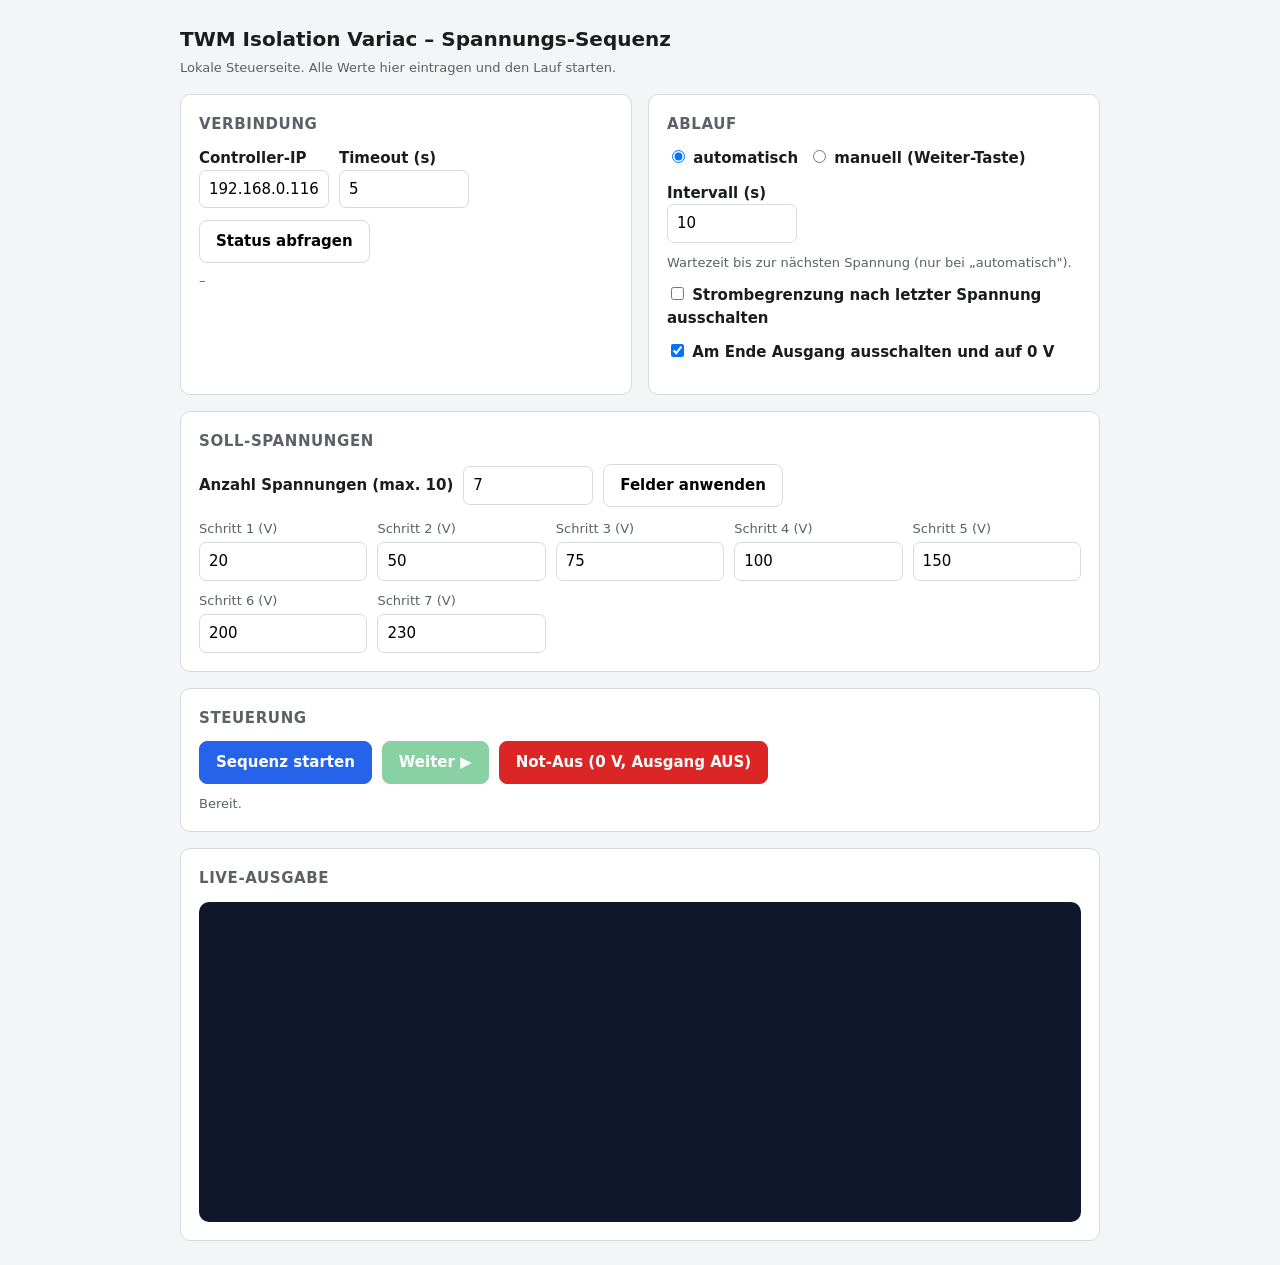
==== tt_esp32controller/tools/index.html @ 8f96c1d9 "Tools: lokale Weboberflaeche fuer die Spannungs-Sequenz - index.html: Bedienseite (Vanilla-JS), Anza" ====
<!DOCTYPE html>
<html lang="de">
<head>
<meta charset="utf-8">
<meta name="viewport" content="width=device-width, initial-scale=1">
<title>TWM Isolation Variac – Spannungs-Sequenz</title>
<style>
  :root {
    --bg: #f4f5f7; --card: #ffffff; --ink: #1b1c1d; --muted: #5b6166;
    --line: #d6dadf; --accent: #2563eb; --ok: #16a34a; --warn: #dc2626;
  }
  * { box-sizing: border-box; }
  body {
    margin: 0; padding: 24px; background: var(--bg); color: var(--ink);
    font: 15px/1.5 system-ui, "Segoe UI", Arial, sans-serif;
  }
  h1 { font-size: 20px; margin: 0 0 4px; }
  h2 { font-size: 15px; margin: 0 0 12px; text-transform: uppercase; letter-spacing: .04em; color: var(--muted); }
  .wrap { max-width: 920px; margin: 0 auto; display: grid; gap: 16px; }
  .grid2 { display: grid; grid-template-columns: 1fr 1fr; gap: 16px; }
  .card { background: var(--card); border: 1px solid var(--line); border-radius: 10px; padding: 18px; }
  label { display: block; font-weight: 600; margin-bottom: 4px; }
  .row { display: flex; align-items: center; gap: 10px; margin-bottom: 12px; flex-wrap: wrap; }
  .row label { margin: 0; }
  input[type=text], input[type=number] {
    padding: 7px 9px; border: 1px solid var(--line); border-radius: 7px; font: inherit; width: 130px;
  }
  input[disabled] { background: #eef0f2; color: var(--muted); }
  .volts { display: grid; grid-template-columns: repeat(auto-fill, minmax(140px, 1fr)); gap: 10px; }
  .volt-field label { font-weight: 500; font-size: 13px; color: var(--muted); }
  .volt-field input { width: 100%; }
  button {
    font: inherit; font-weight: 600; padding: 9px 16px; border-radius: 8px; border: 1px solid var(--line);
    background: #fff; cursor: pointer;
  }
  button:hover:not(:disabled) { border-color: var(--accent); }
  button:disabled { opacity: .5; cursor: not-allowed; }
  button.primary { background: var(--accent); color: #fff; border-color: var(--accent); }
  button.danger { background: var(--warn); color: #fff; border-color: var(--warn); }
  button.go { background: var(--ok); color: #fff; border-color: var(--ok); }
  .actions { display: flex; gap: 10px; flex-wrap: wrap; }
  .hint { color: var(--muted); font-size: 13px; }
  pre#log {
    background: #0f172a; color: #e2e8f0; padding: 14px; border-radius: 10px; height: 320px;
    overflow: auto; margin: 0; white-space: pre-wrap; font: 13px/1.45 "Consolas", monospace;
  }
  .wait-line { color: #fcd34d; }
  #statusBox { font-size: 13px; color: var(--muted); white-space: pre-wrap; margin-top: 8px; }
  .badge { display: inline-block; padding: 2px 8px; border-radius: 999px; font-size: 12px; font-weight: 600; }
  .badge.on { background: #dcfce7; color: var(--ok); }
  .badge.off { background: #fee2e2; color: var(--warn); }
</style>
</head>
<body>
<div class="wrap">
  <div>
    <h1>TWM Isolation Variac – Spannungs-Sequenz</h1>
    <div class="hint">Lokale Steuerseite. Alle Werte hier eintragen und den Lauf starten.</div>
  </div>

  <div class="grid2">
    <!-- Verbindung -->
    <div class="card">
      <h2>Verbindung</h2>
      <div class="row">
        <div><label for="host">Controller-IP</label><input type="text" id="host" value="192.168.0.116"></div>
        <div><label for="timeout">Timeout (s)</label><input type="number" id="timeout" value="5" min="1" step="1"></div>
      </div>
      <button id="btnStatus" type="button">Status abfragen</button>
      <div id="statusBox">–</div>
    </div>

    <!-- Modus -->
    <div class="card">
      <h2>Ablauf</h2>
      <div class="row">
        <label><input type="radio" name="mode" value="auto" checked> automatisch</label>
        <label><input type="radio" name="mode" value="manual"> manuell (Weiter-Taste)</label>
      </div>
      <div class="row">
        <div><label for="interval">Intervall (s)</label><input type="number" id="interval" value="10" min="0" step="0.5"></div>
        <span class="hint">Wartezeit bis zur nächsten Spannung (nur bei „automatisch").</span>
      </div>
      <div class="row"><label><input type="checkbox" id="limitOff"> Strombegrenzung nach letzter Spannung ausschalten</label></div>
      <div class="row"><label><input type="checkbox" id="shutdown" checked> Am Ende Ausgang ausschalten und auf 0 V</label></div>
    </div>
  </div>

  <!-- Spannungen -->
  <div class="card">
    <h2>Soll-Spannungen</h2>
    <div class="row">
      <label for="count">Anzahl Spannungen (max. 10)</label>
      <input type="number" id="count" value="7" min="1" max="10" step="1">
      <button id="btnApply" type="button">Felder anwenden</button>
    </div>
    <div class="volts" id="volts"></div>
  </div>

  <!-- Steuerung -->
  <div class="card">
    <h2>Steuerung</h2>
    <div class="actions">
      <button id="btnStart" class="primary" type="button">Sequenz starten</button>
      <button id="btnNext" class="go" type="button" disabled>Weiter ▶</button>
      <button id="btnEstop" class="danger" type="button">Not-Aus (0 V, Ausgang AUS)</button>
    </div>
    <div class="hint" id="runState" style="margin-top:10px;">Bereit.</div>
  </div>

  <!-- Log -->
  <div class="card">
    <h2>Live-Ausgabe</h2>
    <pre id="log"></pre>
  </div>
</div>

<script>
const DEFAULTS = [20, 50, 75, 100, 150, 200, 230];
const MAX = 10;
let sessionId = null, sinceIndex = 0, pollTimer = null;

const $ = (id) => document.getElementById(id);

function buildFields() {
  let n = parseInt($("count").value, 10);
  if (isNaN(n) || n < 1) n = 1;
  if (n > MAX) { n = MAX; $("count").value = MAX; }
  const container = $("volts");
  const old = [...container.querySelectorAll("input")].map(i => i.value);
  container.innerHTML = "";
  for (let i = 0; i < n; i++) {
    const val = old[i] !== undefined ? old[i] : (DEFAULTS[i] !== undefined ? DEFAULTS[i] : "");
    const div = document.createElement("div");
    div.className = "volt-field";
    div.innerHTML = `<label>Schritt ${i + 1} (V)</label>
      <input type="number" step="0.1" value="${val}">`;
    container.appendChild(div);
  }
}

function getVoltages() {
  const vals = [...$("volts").querySelectorAll("input")].map(i => i.value.trim());
  if (vals.some(v => v === "" || isNaN(parseFloat(v)))) return null;
  return vals.map(v => parseFloat(v));
}

function appendLog(lines) {
  const log = $("log");
  for (const line of lines) {
    const span = document.createElement("span");
    if (line.startsWith("[WAIT]")) span.className = "wait-line";
    span.textContent = line + "\n";
    log.appendChild(span);
  }
  log.scrollTop = log.scrollHeight;
}

function setRunning(running) {
  $("btnStart").disabled = running;
  $("btnApply").disabled = running;
  $("count").disabled = running;
}

async function refreshStatus() {
  const host = encodeURIComponent($("host").value);
  const timeout = encodeURIComponent($("timeout").value);
  $("statusBox").textContent = "Frage Status ab …";
  try {
    const r = await fetch(`/api/status?host=${host}&timeout=${timeout}`);
    const d = await r.json();
    if (!d.ok) { $("statusBox").textContent = "Fehler: " + d.error; return; }
    const s = d.status, st = s.states || {};
    const b = (v) => `<span class="badge ${v ? "on" : "off"}">${v ? "EIN" : "AUS"}</span>`;
    $("statusBox").innerHTML =
      `Ist ${s.voltage_actual} V / Soll ${s.voltage_setpoint} V &nbsp;·&nbsp; ` +
      `Ausgang ${b(st.output_on)} Begrenzung ${b(st.limit_on)} Regelung ${b(st.regulation_on)}`;
  } catch (e) {
    $("statusBox").textContent = "Verbindungsfehler: " + e;
  }
}

async function startRun() {
  const voltages = getVoltages();
  if (!voltages) { alert("Bitte alle Spannungsfelder mit gültigen Zahlen füllen."); return; }
  if (voltages.length > MAX) { alert("Maximal " + MAX + " Spannungen."); return; }
  const cfg = {
    host: $("host").value,
    timeout: parseFloat($("timeout").value) || 5,
    mode: document.querySelector('input[name=mode]:checked').value,
    interval: parseFloat($("interval").value) || 0,
    voltages: voltages,
    limitOffAfterLast: $("limitOff").checked,
    shutdown: $("shutdown").checked,
  };
  $("log").innerHTML = ""; sinceIndex = 0;
  try {
    const r = await fetch("/api/start", {
      method: "POST", headers: {"Content-Type": "application/json"},
      body: JSON.stringify(cfg),
    });
    const d = await r.json();
    if (!d.ok) { alert("Start fehlgeschlagen: " + d.error); return; }
    sessionId = d.id;
    setRunning(true);
    $("runState").textContent = "Läuft …";
    poll();
  } catch (e) {
    alert("Start fehlgeschlagen: " + e);
  }
}

async function poll() {
  if (!sessionId) return;
  try {
    const r = await fetch(`/api/poll?id=${sessionId}&since=${sinceIndex}`);
    const d = await r.json();
    if (d.ok) {
      if (d.lines.length) { appendLog(d.lines); sinceIndex = d.next; }
      const lastLines = [...$("log").querySelectorAll("span")];
      const lastText = lastLines.length ? lastLines[lastLines.length - 1].textContent.trim() : "";
      const waiting = d.running && lastText.startsWith("[WAIT]");
      $("btnNext").disabled = !waiting;
      if (waiting) $("runState").textContent = "Wartet auf Weiter …";
      if (!d.running) {
        setRunning(false);
        $("btnNext").disabled = true;
        $("runState").textContent = "Beendet (Code " + d.code + ").";
        sessionId = null;
        return;
      } else {
        $("runState").textContent = waiting ? "Wartet auf Weiter …" : "Läuft …";
      }
    }
  } catch (e) { /* weiter pollen */ }
  pollTimer = setTimeout(poll, 600);
}

async function sendNext() {
  if (!sessionId) return;
  $("btnNext").disabled = true;
  await fetch("/api/next", {
    method: "POST", headers: {"Content-Type": "application/json"},
    body: JSON.stringify({id: sessionId}),
  });
}

async function estop() {
  if (!confirm("Not-Aus auslösen? Ausgang wird ausgeschaltet und Spannung auf 0 V gesetzt.")) return;
  try {
    const r = await fetch("/api/estop", {
      method: "POST", headers: {"Content-Type": "application/json"},
      body: JSON.stringify({id: sessionId, host: $("host").value, timeout: parseFloat($("timeout").value) || 5}),
    });
    const d = await r.json();
    appendLog(["", d.ok ? ">>> " + d.message : ">>> Not-Aus FEHLER: " + d.error]);
  } catch (e) {
    appendLog(["", ">>> Not-Aus FEHLER: " + e]);
  }
}

$("btnApply").addEventListener("click", buildFields);
$("count").addEventListener("change", buildFields);
$("btnStatus").addEventListener("click", refreshStatus);
$("btnStart").addEventListener("click", startRun);
$("btnNext").addEventListener("click", sendNext);
$("btnEstop").addEventListener("click", estop);

buildFields();
</script>
</body>
</html>
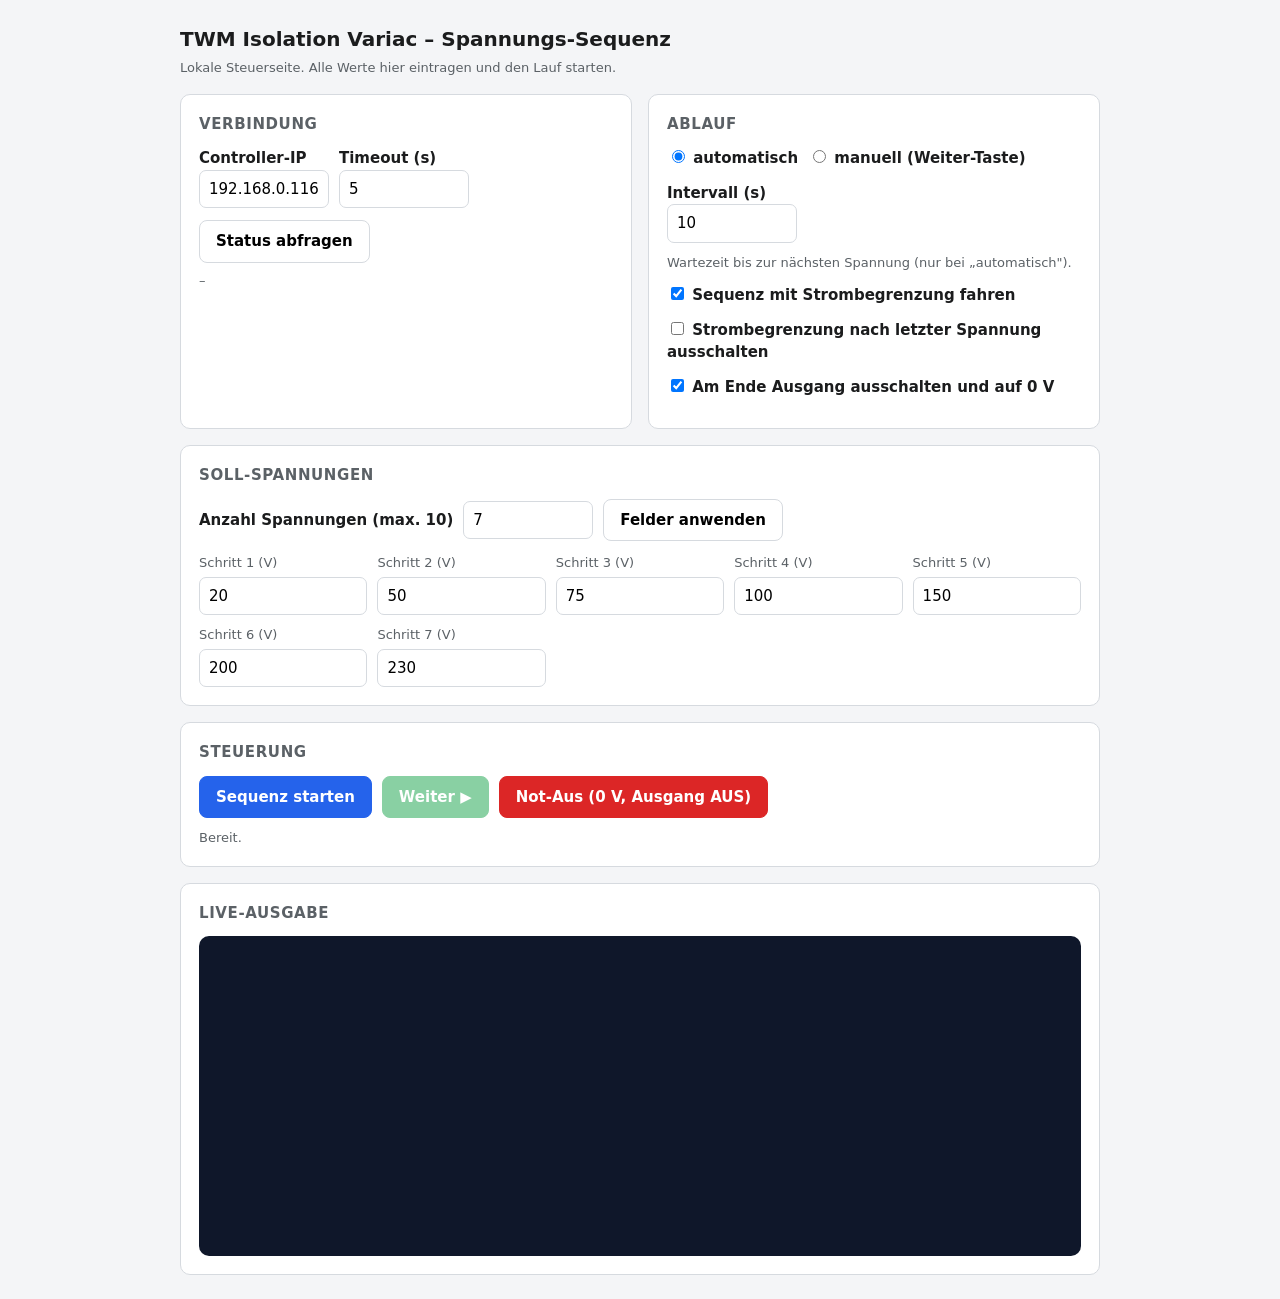
==== commit 3d736129: "Tools: GitHub-#6 Messung erst bei erreichter Spannung (Polling ±2V/30s), GitHub-#7 Sequenz wahlweise" ====
--- a/tt_esp32controller/tools/index.html
+++ b/tt_esp32controller/tools/index.html
@@ -81,6 +81,7 @@
         <div><label for="interval">Intervall (s)</label><input type="number" id="interval" value="10" min="0" step="0.5"></div>
         <span class="hint">Wartezeit bis zur nächsten Spannung (nur bei „automatisch").</span>
       </div>
+      <div class="row"><label><input type="checkbox" id="limitOnStart" checked> Sequenz mit Strombegrenzung fahren</label></div>
       <div class="row"><label><input type="checkbox" id="limitOff"> Strombegrenzung nach letzter Spannung ausschalten</label></div>
       <div class="row"><label><input type="checkbox" id="shutdown" checked> Am Ende Ausgang ausschalten und auf 0 V</label></div>
     </div>
@@ -190,6 +191,7 @@
     mode: document.querySelector('input[name=mode]:checked').value,
     interval: parseFloat($("interval").value) || 0,
     voltages: voltages,
+    limitOnStart: $("limitOnStart").checked,
     limitOffAfterLast: $("limitOff").checked,
     shutdown: $("shutdown").checked,
   };
@@ -246,7 +248,7 @@
 }
 
 async function estop() {
-  if (!confirm("Not-Aus auslösen? Ausgang wird ausgeschaltet und Spannung auf 0 V gesetzt.")) return;
+  // GitHub-#8: Ein Not-Aus löst sofort aus — bewusst OHNE Sicherheitsabfrage.
   try {
     const r = await fetch("/api/estop", {
       method: "POST", headers: {"Content-Type": "application/json"},
